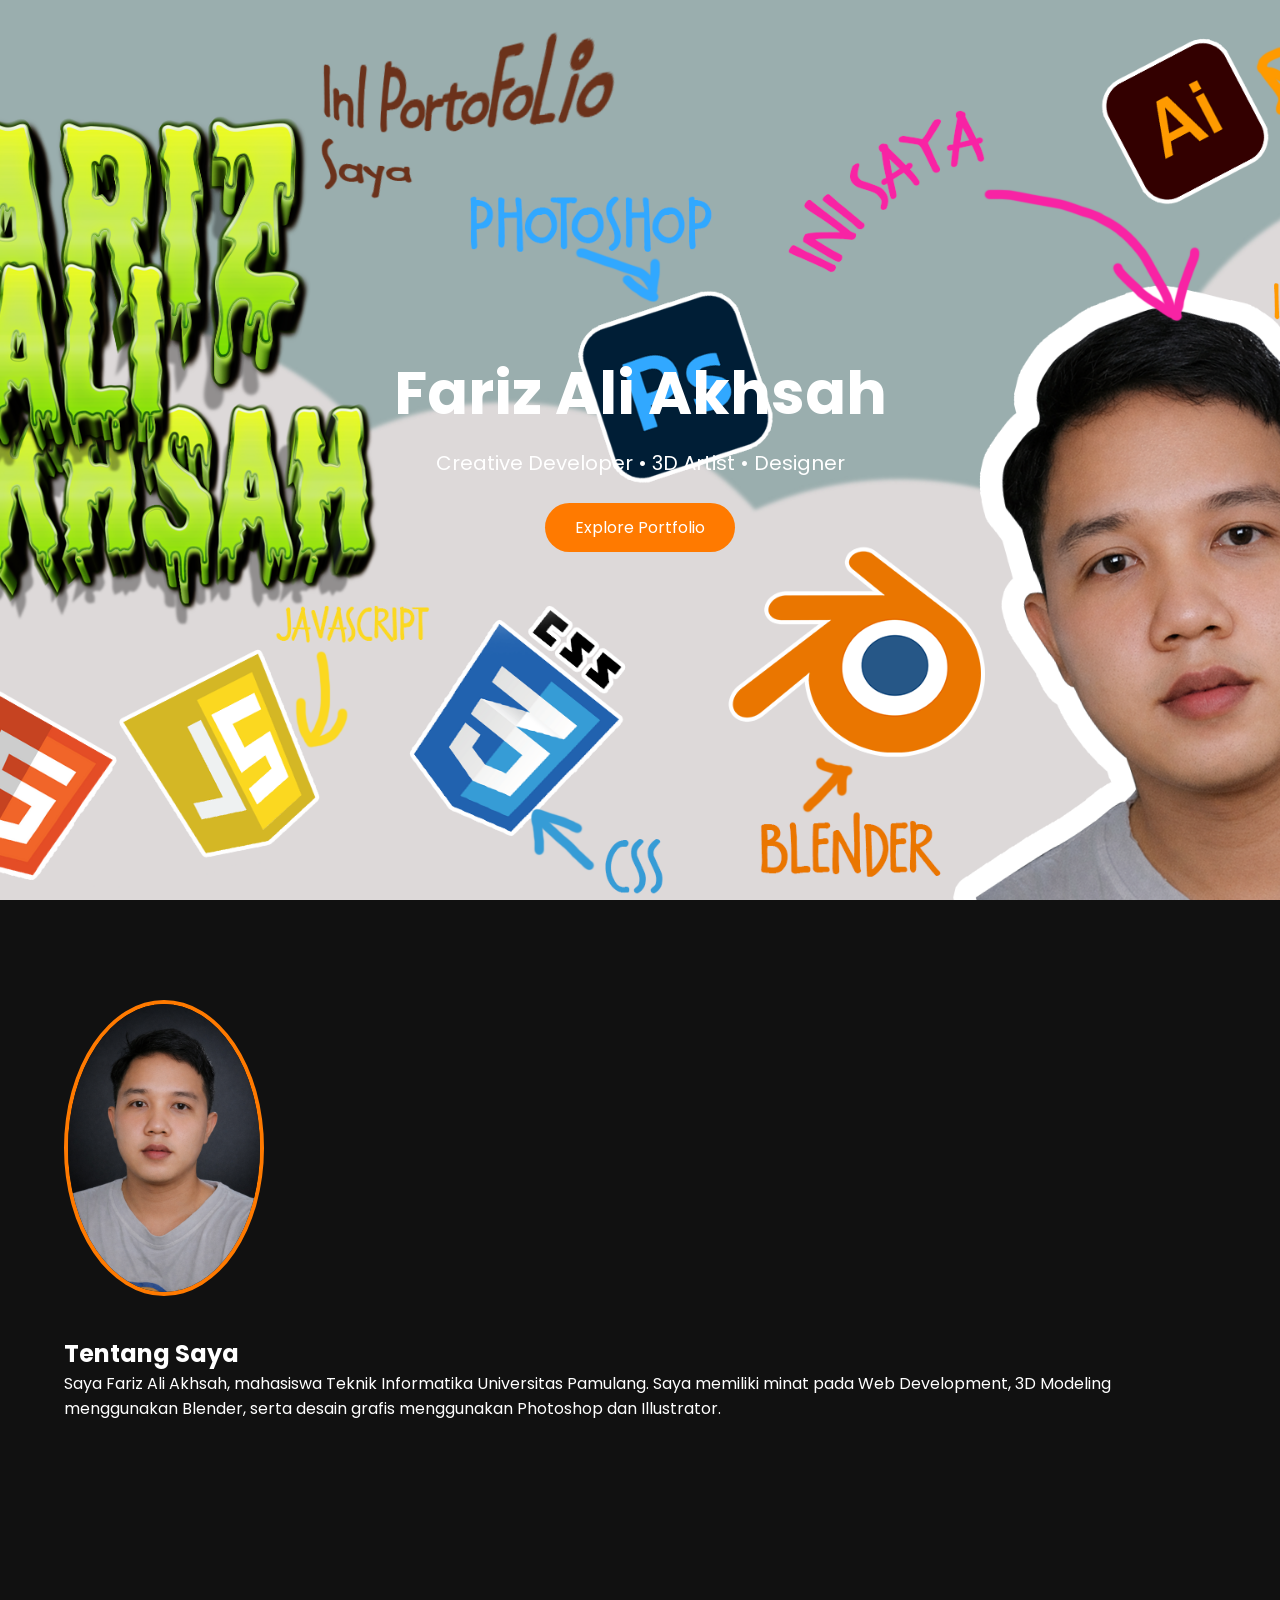
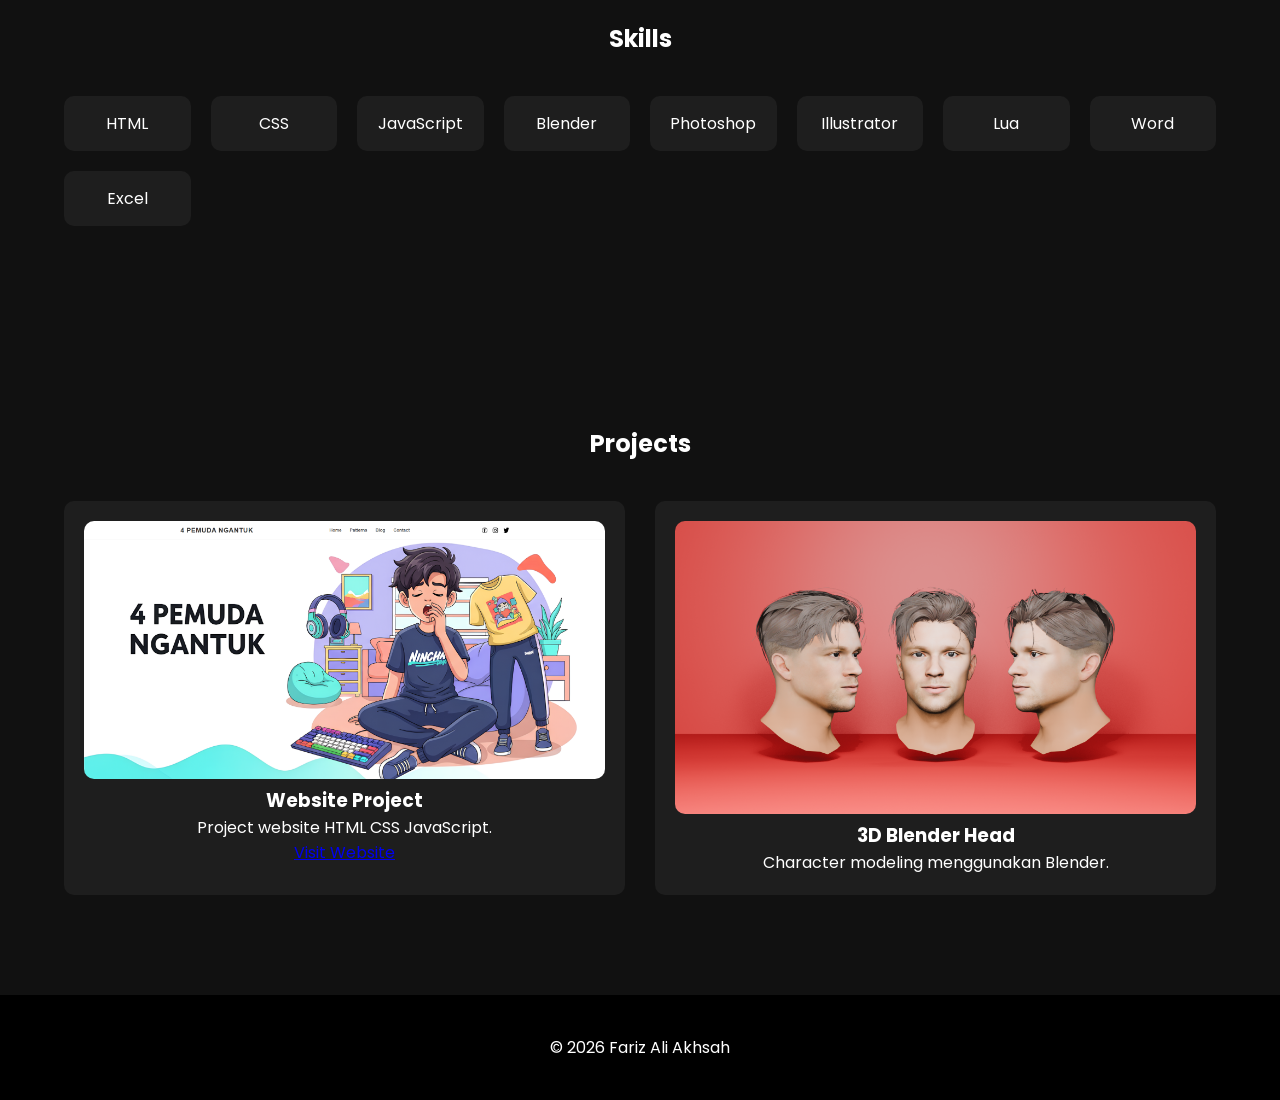
==== index.html @ 6e9d51de "Add files via upload" ====
<!DOCTYPE html>
<html lang="id">

<head>

<meta charset="UTF-8">
<meta name="viewport" content="width=device-width, initial-scale=1.0">

<title>Fariz Ali Akhsah | Portfolio</title>

<link rel="stylesheet" href="style.css">

<link href="https://fonts.googleapis.com/css2?family=Poppins:wght@300;400;600&display=swap" rel="stylesheet">

</head>

<body>

<!-- HERO -->

<header class="hero">

<img src="img/hero.png" class="hero-bg">

<div class="hero-content">

<h1>Fariz Ali Akhsah</h1>

<p>Creative Developer • 3D Artist • Designer</p>

<a href="#about" class="btn">Explore Portfolio</a>

</div>

</header>


<!-- ABOUT -->

<section id="about">

<div class="container about">

<img src="img/fariz.png" class="profile">

<div>

<h2>Tentang Saya</h2>

<p>

Saya Fariz Ali Akhsah, mahasiswa Teknik Informatika Universitas Pamulang.  
Saya memiliki minat pada Web Development, 3D Modeling menggunakan Blender,
serta desain grafis menggunakan Photoshop dan Illustrator.

</p>

</div>

</div>

</section>


<!-- SKILLS -->

<section class="skills">

<div class="container">

<h2>Skills</h2>

<div class="skill-grid">

<div>HTML</div>
<div>CSS</div>
<div>JavaScript</div>
<div>Blender</div>
<div>Photoshop</div>
<div>Illustrator</div>
<div>Lua</div>
<div>Word</div>
<div>Excel</div>

</div>

</div>

</section>


<!-- PROJECTS -->

<section class="projects">

<div class="container">

<h2>Projects</h2>

<div class="project-grid">

<div class="card">

<img src="img/website.png">

<h3>Website Project</h3>

<p>Project website HTML CSS JavaScript.</p>

<a href="https://kelompok7uas.site/" target="_blank">Visit Website</a>

</div>

<div class="card">

<img src="img/blender.png">

<h3>3D Blender Head</h3>

<p>Character modeling menggunakan Blender.</p>

</div>

</div>

</div>

</section>


<footer>

<p>© 2026 Fariz Ali Akhsah</p>

</footer>

<script src="script.js"></script>

</body>

</html>
---- style.css ----
*{
margin:0;
padding:0;
box-sizing:border-box;
font-family:Poppins;
}

body{
background:#111;
color:white;
}

/* CONTAINER */

.container{
width:90%;
max-width:1200px;
margin:auto;
}

/* HERO */

.hero{
position:relative;
height:100vh;
overflow:hidden;
display:flex;
align-items:center;
justify-content:center;
text-align:center;
}

.hero-bg{
position:absolute;
width:100%;
height:100%;
object-fit:cover;
z-index:-1;
}

.hero-content h1{
font-size:60px;
}

.hero-content p{
margin-top:10px;
font-size:20px;
}

.btn{
display:inline-block;
margin-top:25px;
padding:12px 30px;
background:#ff7a00;
border-radius:30px;
text-decoration:none;
color:white;
}

/* ABOUT */

.about{
display:flex;
align-items:center;
gap:40px;
padding:100px 0;
flex-wrap:wrap;
}

.profile{
width:200px;
border-radius:50%;
border:4px solid #ff7a00;
}

/* SKILLS */

.skills{
padding:100px 0;
text-align:center;
}

.skill-grid{
margin-top:40px;
display:grid;
grid-template-columns:repeat(auto-fit,minmax(120px,1fr));
gap:20px;
}

.skill-grid div{
background:#1e1e1e;
padding:15px;
border-radius:10px;
}

/* PROJECT */

.projects{
padding:100px 0;
text-align:center;
}

.project-grid{
margin-top:40px;
display:grid;
grid-template-columns:repeat(auto-fit,minmax(280px,1fr));
gap:30px;
}

.card{
background:#1e1e1e;
padding:20px;
border-radius:10px;
}

.card img{
width:100%;
border-radius:10px;
}

/* FOOTER */

footer{
text-align:center;
padding:40px;
background:#000;
}

/* MOBILE */

@media(max-width:768px){

.hero-content h1{
font-size:40px;
}

.about{
flex-direction:column;
text-align:center;
}

}
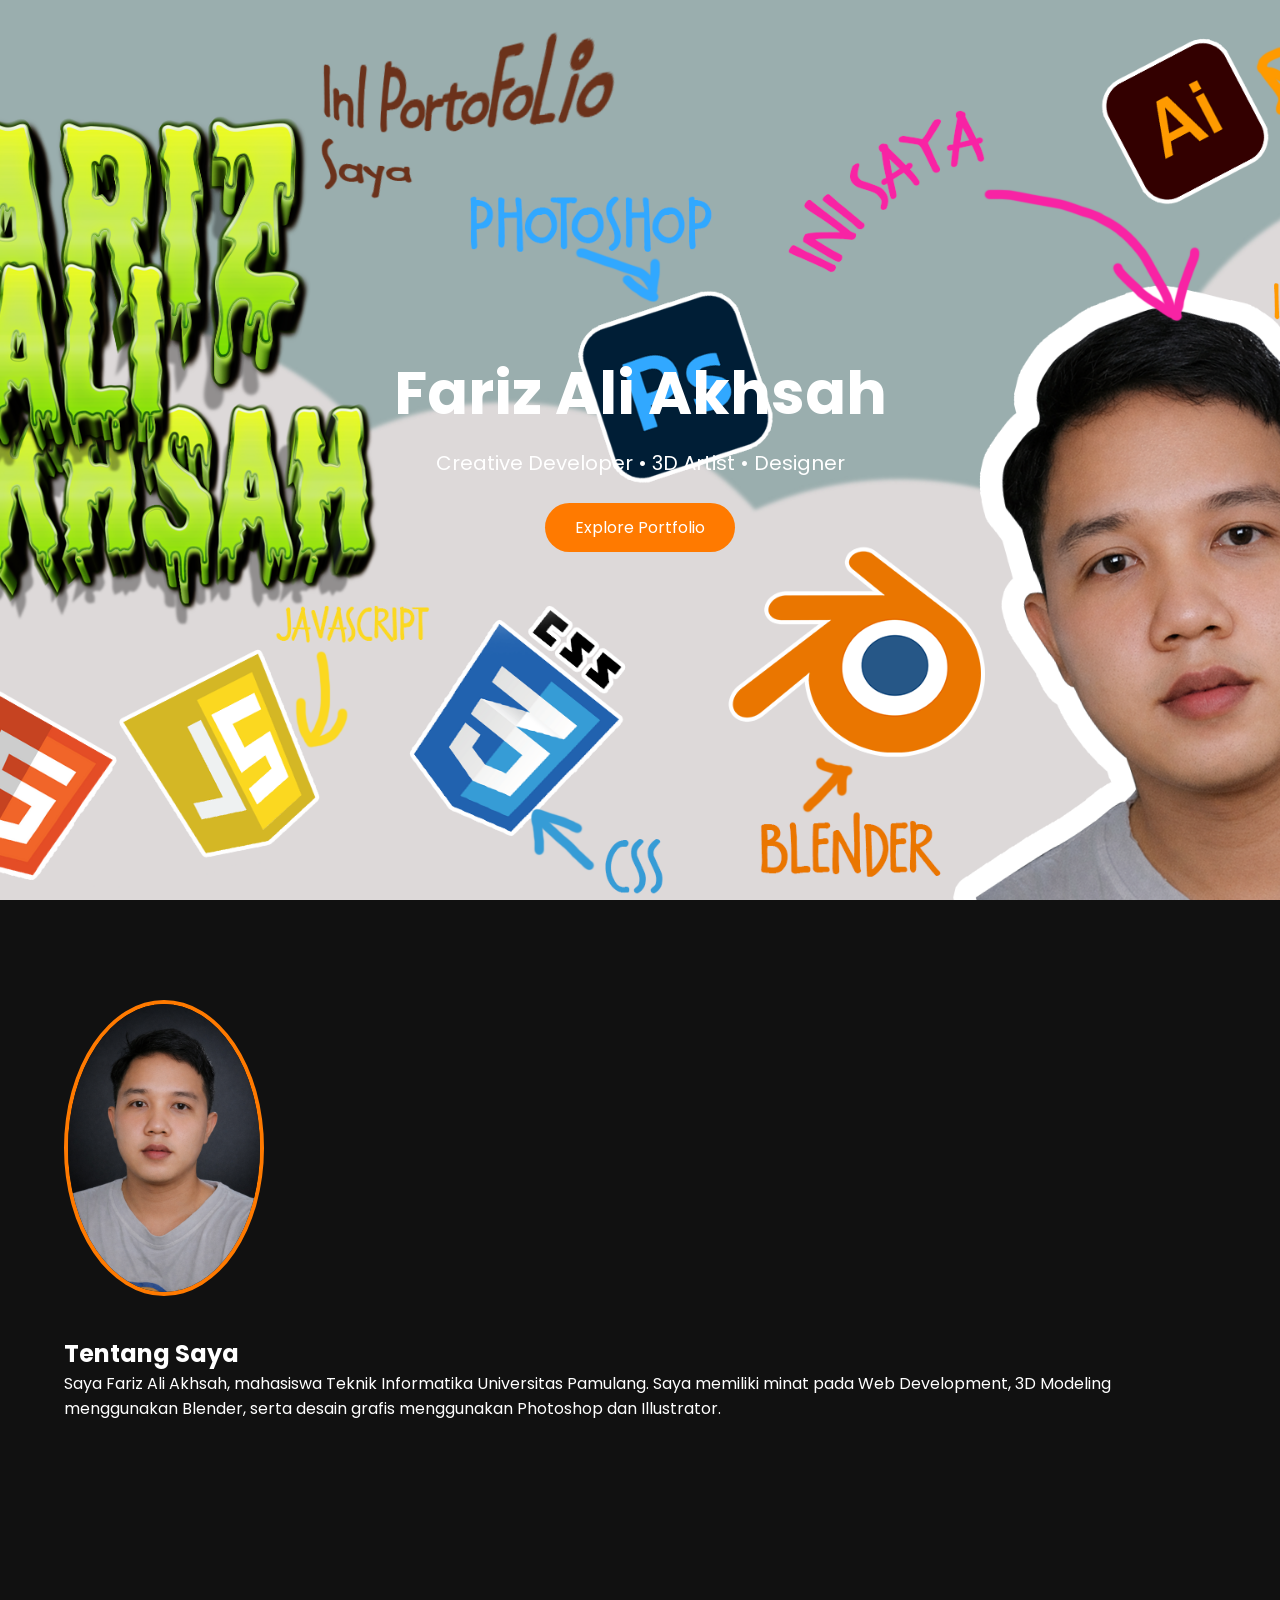
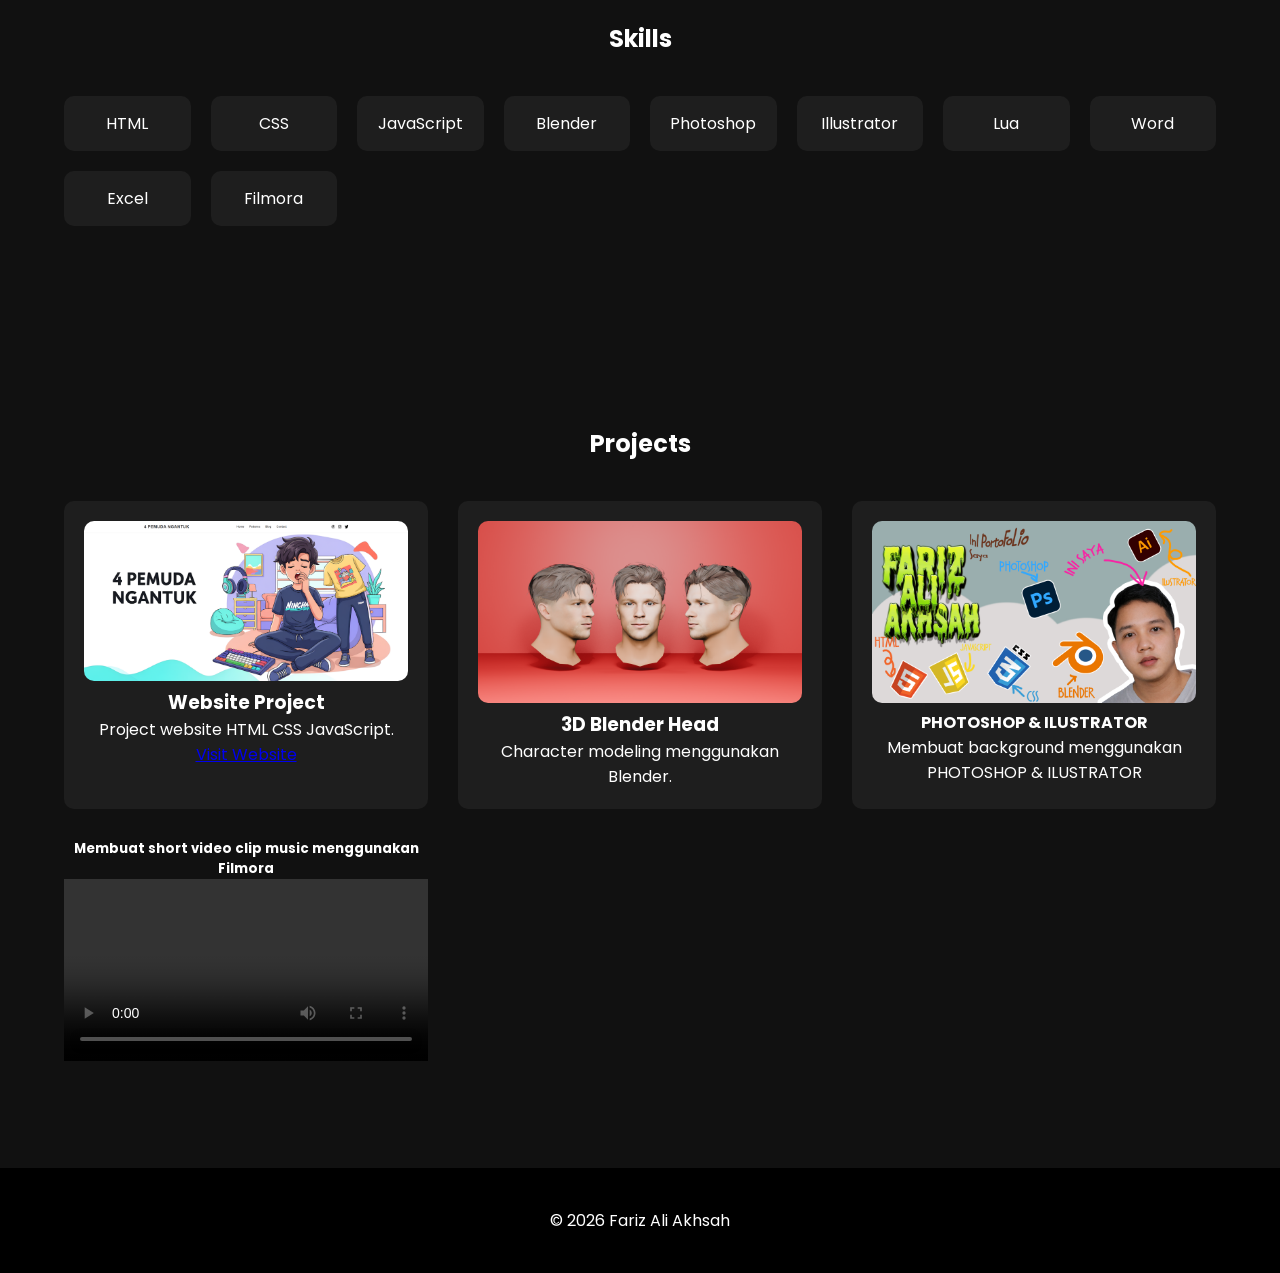
==== commit 1016c8b4: "Add files via upload" ====
--- a/index.html
+++ b/index.html
@@ -81,6 +81,7 @@
 <div>Lua</div>
 <div>Word</div>
 <div>Excel</div>
+<div>Filmora</div>
 
 </div>
 
@@ -120,7 +121,28 @@
 <p>Character modeling menggunakan Blender.</p>
 
 </div>
+<div class="card">
 
+<img src="img/hero.png">
+
+<h4>PHOTOSHOP & ILUSTRATOR</h4>
+
+<p>Membuat background menggunakan PHOTOSHOP & ILUSTRATOR
+</p>
+</div>
+<section class="video-section">
+
+<h5>Membuat short video clip music menggunakan Filmora</h5>
+
+<video controls width="100%">
+
+<source src="video/test.mp4" type="video/mp4">
+
+Browser kamu tidak mendukung video.
+
+</video>
+
+</section>
 </div>
 
 </div>
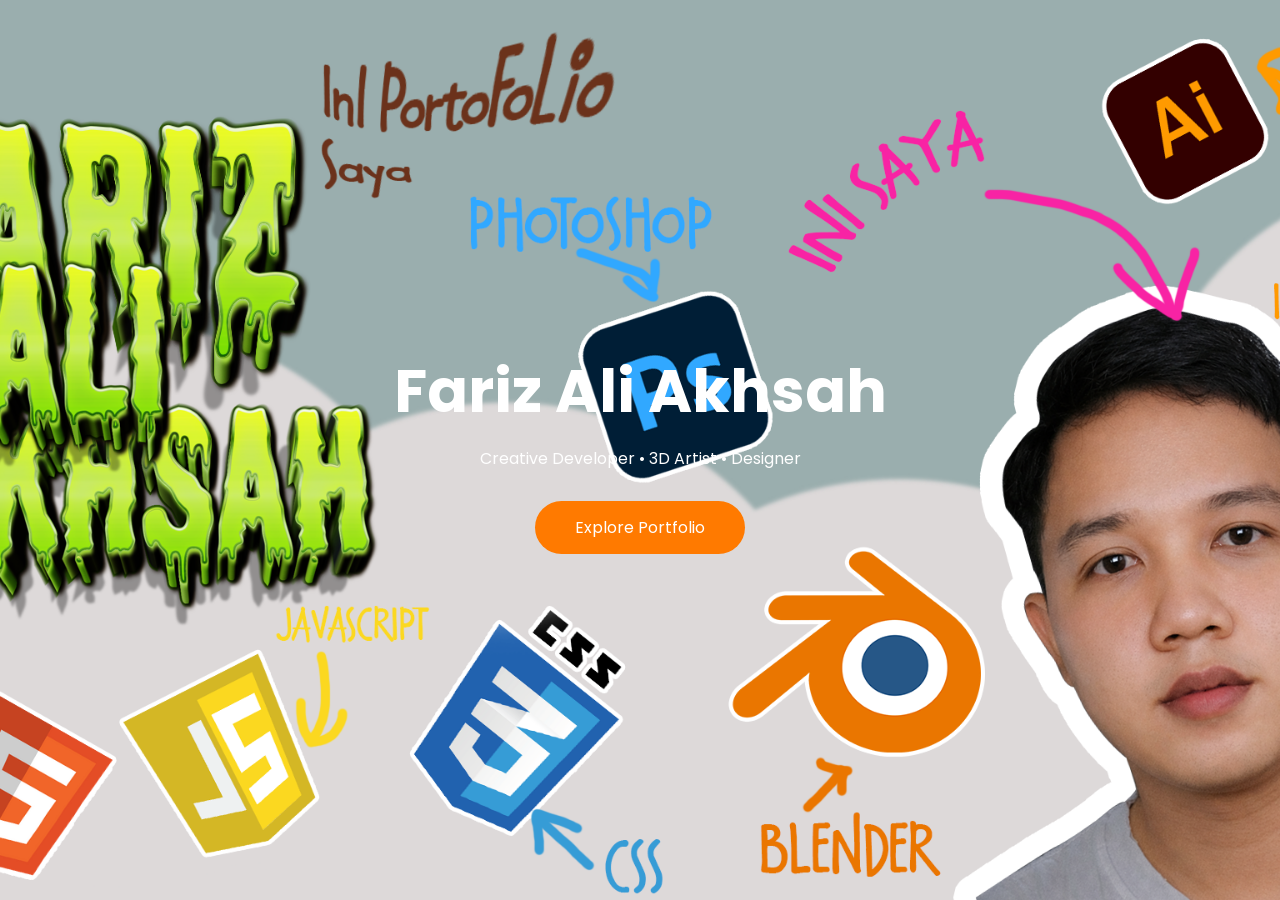
==== commit fedb369c: "Add files via upload" ====
--- a/index.html
+++ b/index.html
@@ -2,7 +2,7 @@
 <html lang="id">
 
 <head>
-
+<link rel="icon" type="image/png" href="img/favicon.png">
 <meta charset="UTF-8">
 <meta name="viewport" content="width=device-width, initial-scale=1.0">
 
@@ -28,133 +28,164 @@
 
 <p>Creative Developer • 3D Artist • Designer</p>
 
-<a href="#about" class="btn">Explore Portfolio</a>
+<button class="btn" id="openCV">Explore Portfolio</button>
 
 </div>
 
 </header>
 
 
-<!-- ABOUT -->
 
-<section id="about">
+<!-- CV POPUP -->
 
-<div class="container about">
+<div class="cv-popup" id="cvPopup">
 
-<img src="img/fariz.png" class="profile">
+<div class="cv-wrapper">
 
-<div>
+<span class="closeCV" id="closeCV">✕</span>
 
-<h2>Tentang Saya</h2>
+<div class="cv-container">
 
-<p>
 
-Saya Fariz Ali Akhsah, mahasiswa Teknik Informatika Universitas Pamulang.  
-Saya memiliki minat pada Web Development, 3D Modeling menggunakan Blender,
-serta desain grafis menggunakan Photoshop dan Illustrator.
+<!-- LEFT -->
 
-</p>
+<div class="cv-left">
+
+<img src="img/fariz.png" class="cv-photo">
+
+<h2>Fariz Ali Akhsah</h2>
+
+<p class="job">Creative Developer</p>
+
+
+<h3>CONTACT</h3>
+
+<p>📧 farizali166@gmail.com</p>
+<p>📱 085814201068</p>
+<p>📷 @fariz.a.a</p>
+
+
+<h3>SKILLS</h3>
+
+<div class="skill">
+
+<span>HTML</span>
+<div class="bar"><div style="width:50%"></div></div>
+
+<span>CSS</span>
+<div class="bar"><div style="width:50%"></div></div>
+
+<span>JavaScript</span>
+<div class="bar"><div style="width:50%"></div></div>
+
+<span>Blender</span>
+<div class="bar"><div style="width:85%"></div></div>
+
+<span>Photoshop</span>
+<div class="bar"><div style="width:85%"></div></div>
+
+<span>Illustrator</span>
+<div class="bar"><div style="width:80%"></div></div>
+
+<span>Word</span>
+<div class="bar"><div style="width:80%"></div></div>
+
+<span>Excel</span>
+<div class="bar"><div style="width:75%"></div></div>
+
+<span>Filmora</span>
+<div class="bar"><div style="width:85%"></div></div>
 
 </div>
 
 </div>
 
-</section>
 
 
-<!-- SKILLS -->
+<!-- RIGHT -->
 
-<section class="skills">
+<div class="cv-right">
 
-<div class="container">
+<h2>PROFILE</h2>
 
-<h2>Skills</h2>
+<p>
 
-<div class="skill-grid">
+Saya Fariz Ali Akhsah mahasiswa Teknik Informatika Universitas Pamulang.
+Saya memiliki minat besar dalam Web Development, 3D Modeling menggunakan Blender
+serta desain grafis menggunakan Photoshop dan Illustrator.
 
-<div>HTML</div>
-<div>CSS</div>
-<div>JavaScript</div>
-<div>Blender</div>
-<div>Photoshop</div>
-<div>Illustrator</div>
-<div>Lua</div>
-<div>Word</div>
-<div>Excel</div>
-<div>Filmora</div>
+</p>
+
+
+
+<h2>PROJECT EXPERIENCE</h2>
+
+<div class="project-grid">
+
+
+<div class="project-card">
+
+<img src="img/website.png">
+
+<h3>Website Development</h3>
+
+<p>Membangun website menggunakan HTML, CSS dan JavaScript.</p>
+
+<a href="https://kelompok7uas.site/" target="_blank">Visit Website</a>
+
+</div>
+
+
+
+<div class="project-card">
+
+<img src="img/blender.png">
+
+<h3>3D Modeling</h3>
+
+<p>Character modeling menggunakan Blender.</p>
+
+</div>
+
+
+
+<div class="project-card">
+
+<img src="img/hero.png">
+
+<h3>Graphic Design</h3>
+
+<p>Design menggunakan Photoshop & Illustrator.</p>
 
 </div>
 
 </div>
 
-</section>
 
 
-<!-- PROJECTS -->
+<h2>VIDEO PROJECT</h2>
 
-<section class="projects">
+<p class="video-desc">
+Membuat short video clip music menggunakan Filmora
+</p>
 
-<div class="container">
+<div class="video-box">
 
-<h2>Projects</h2>
-
-<div class="project-grid">
-
-<div class="card">
-
-<img src="img/website.png">
-
-<h3>Website Project</h3>
-
-<p>Project website HTML CSS JavaScript.</p>
-
-<a href="https://kelompok7uas.site/" target="_blank">Visit Website</a>
-
-</div>
-
-<div class="card">
-
-<img src="img/blender.png">
-
-<h3>3D Blender Head</h3>
-
-<p>Character modeling menggunakan Blender.</p>
-
-</div>
-<div class="card">
-
-<img src="img/hero.png">
-
-<h4>PHOTOSHOP & ILUSTRATOR</h4>
-
-<p>Membuat background menggunakan PHOTOSHOP & ILUSTRATOR
-</p>
-</div>
-<section class="video-section">
-
-<h5>Membuat short video clip music menggunakan Filmora</h5>
-
-<video controls width="100%">
+<video controls>
 
 <source src="video/test.mp4" type="video/mp4">
 
-Browser kamu tidak mendukung video.
-
 </video>
 
-</section>
 </div>
 
 </div>
 
-</section>
+</div>
+
+</div>
 
 
-<footer>
-
-<p>© 2026 Fariz Ali Akhsah</p>
-
-</footer>
 
 <script src="script.js"></script>
 
--- a/style.css
+++ b/style.css
@@ -5,29 +5,17 @@
 font-family:Poppins;
 }
 
-body{
-background:#111;
-color:white;
-}
-
-/* CONTAINER */
-
-.container{
-width:90%;
-max-width:1200px;
-margin:auto;
-}
 
 /* HERO */
 
 .hero{
-position:relative;
 height:100vh;
-overflow:hidden;
 display:flex;
 align-items:center;
 justify-content:center;
 text-align:center;
+position:relative;
+overflow:hidden;
 }
 
 .hero-bg{
@@ -40,103 +28,248 @@
 
 .hero-content h1{
 font-size:60px;
+color:white;
 }
 
 .hero-content p{
+color:white;
 margin-top:10px;
-font-size:20px;
 }
 
 .btn{
-display:inline-block;
-margin-top:25px;
-padding:12px 30px;
+margin-top:30px;
+padding:14px 40px;
 background:#ff7a00;
-border-radius:30px;
-text-decoration:none;
-color:white;
-}
-
-/* ABOUT */
-
-.about{
-display:flex;
+border:none;
+border-radius:40px;
+color:white;
+font-size:16px;
+cursor:pointer;
+transition:.3s;
+}
+
+.btn:hover{
+background:#ff9c36;
+}
+
+
+
+/* POPUP */
+
+.cv-popup{
+position:fixed;
+top:0;
+left:0;
+width:100%;
+height:100%;
+background:rgba(0,0,0,0.9);
+display:none;
 align-items:center;
-gap:40px;
-padding:100px 0;
-flex-wrap:wrap;
-}
-
-.profile{
-width:200px;
-border-radius:50%;
-border:4px solid #ff7a00;
-}
+justify-content:center;
+padding:20px;
+z-index:1000;
+}
+
+
+
+/* WRAPPER */
+
+.cv-wrapper{
+width:100%;
+max-width:1200px;
+height:90vh;
+background:white;
+border-radius:12px;
+overflow:hidden;
+position:relative;
+}
+
+
+
+/* CLOSE */
+
+.closeCV{
+position:absolute;
+right:25px;
+top:20px;
+font-size:28px;
+cursor:pointer;
+z-index:10;
+}
+
+
+
+/* GRID */
+
+.cv-container{
+display:grid;
+grid-template-columns:320px 1fr;
+height:100%;
+}
+
+
+
+/* LEFT PANEL */
+
+.cv-left{
+background:#1e293b;
+color:white;
+padding:35px;
+overflow:auto;
+}
+
+.cv-photo{
+width:100%;
+border-radius:12px;
+margin-bottom:20px;
+object-fit:cover;
+}
+
+.job{
+color:#60a5fa;
+margin-bottom:25px;
+}
+
+
 
 /* SKILLS */
 
-.skills{
-padding:100px 0;
-text-align:center;
-}
-
-.skill-grid{
-margin-top:40px;
+.skill span{
+display:block;
+margin-top:15px;
+}
+
+.bar{
+background:#2c3a4f;
+height:8px;
+border-radius:5px;
+margin-top:5px;
+overflow:hidden;
+}
+
+.bar div{
+background:#60a5fa;
+height:100%;
+}
+
+
+
+/* RIGHT */
+
+.cv-right{
+padding:40px;
+overflow-y:auto;
+}
+
+.cv-right h2{
+margin-top:20px;
+margin-bottom:10px;
+}
+
+
+
+/* PROJECT GRID */
+
+.project-grid{
 display:grid;
-grid-template-columns:repeat(auto-fit,minmax(120px,1fr));
+grid-template-columns:repeat(auto-fit,minmax(220px,1fr));
 gap:20px;
-}
-
-.skill-grid div{
-background:#1e1e1e;
+margin-top:20px;
+}
+
+.project-card{
+background:#f4f4f4;
 padding:15px;
 border-radius:10px;
-}
-
-/* PROJECT */
-
-.projects{
-padding:100px 0;
+transition:.3s;
+}
+
+.project-card:hover{
+transform:translateY(-5px);
+}
+
+.project-card img{
+width:100%;
+border-radius:8px;
+margin-bottom:10px;
+}
+
+.project-card a{
+display:inline-block;
+margin-top:10px;
+color:#ff7a00;
+font-weight:600;
+text-decoration:none;
+}
+
+
+
+/* VIDEO */
+
+.video-box{
+display:flex;
+justify-content:center;
+margin-top:20px;
+}
+
+.video-box video{
+
+width:45%;
+max-width:320px;
+height:auto;
+border-radius:10px;
+box-shadow:0 8px 20px rgba(0,0,0,0.25);
+
+}
+
+/* TABLET */
+
+@media(max-width:900px){
+
+.cv-container{
+grid-template-columns:1fr;
+}
+
+.cv-left{
 text-align:center;
 }
 
-.project-grid{
-margin-top:40px;
-display:grid;
-grid-template-columns:repeat(auto-fit,minmax(280px,1fr));
-gap:30px;
-}
-
-.card{
-background:#1e1e1e;
-padding:20px;
-border-radius:10px;
-}
-
-.card img{
-width:100%;
-border-radius:10px;
-}
-
-/* FOOTER */
-
-footer{
-text-align:center;
-padding:40px;
-background:#000;
-}
+.cv-photo{
+width:180px;
+margin:auto;
+margin-bottom:20px;
+}
+
+}
+
+
 
 /* MOBILE */
 
-@media(max-width:768px){
+@media(max-width:600px){
 
 .hero-content h1{
 font-size:40px;
 }
 
-.about{
-flex-direction:column;
-text-align:center;
+.cv-wrapper{
+height:95vh;
+}
+
+}
+.video-desc{
+
+margin-top:10px;
+margin-bottom:15px;
+color:#444;
+font-size:15px;
+
+}
+@media(max-width:600px){
+
+.video-box video{
+width:90%;
+max-width:300px;
 }
 
 }
